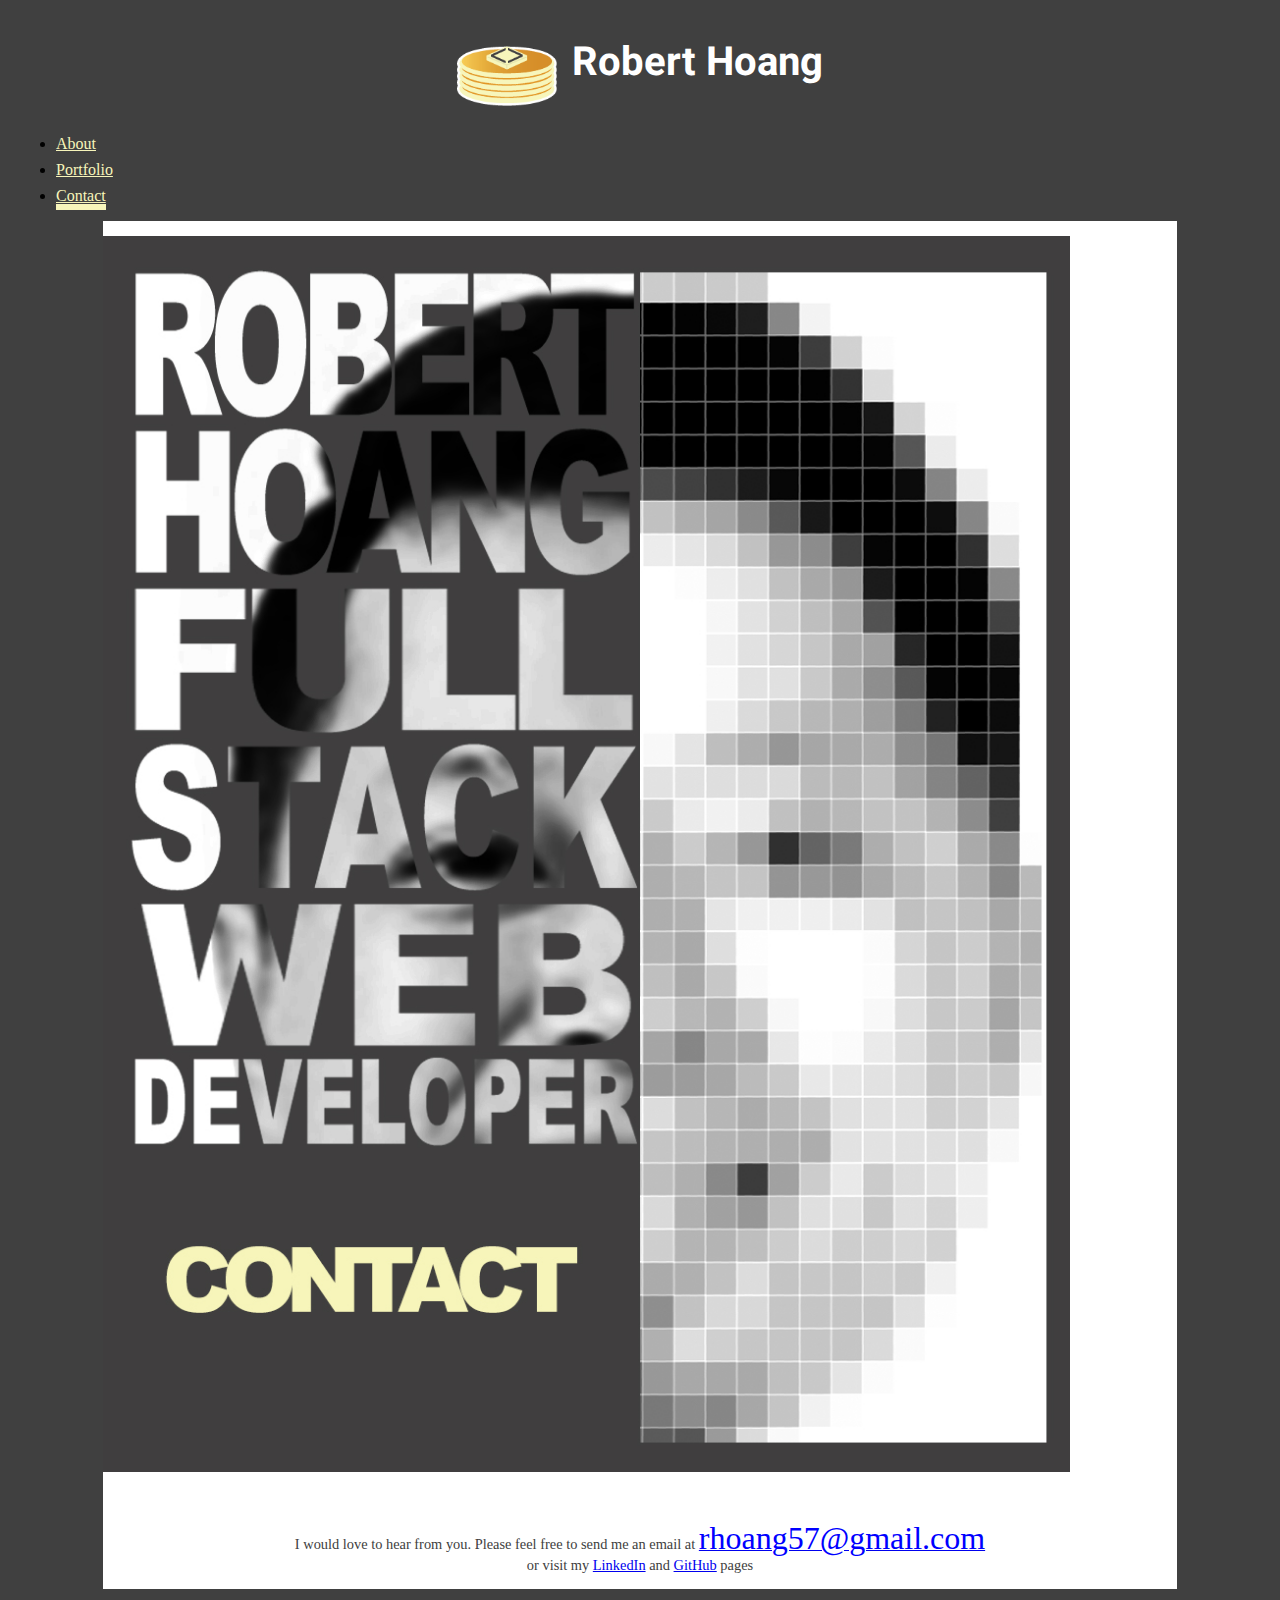
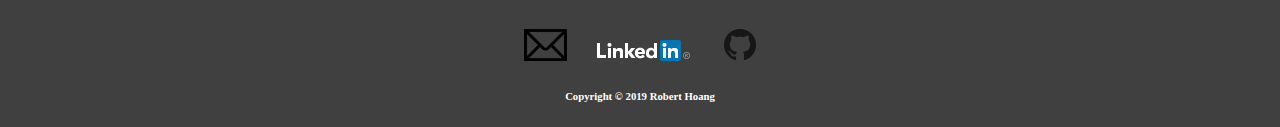
==== contact.html @ 402da617 "updated to latest portfolio code" ====
<!DOCTYPE html>
<html lang="en">
<head>
    <meta charset="UTF-8">
    <meta name="viewport" content="width=device-width, initial-scale=1.0">
    <meta http-equiv="X-UA-Compatible" content="ie=edge">
    <title>Robert Hoang :: Contact Page</title>
    <link rel="stylesheet" href="https://use.fontawesome.com/releases/v5.5.0/css/all.css" integrity="sha384-B4dIYHKNBt8Bc12p+WXckhzcICo0wtJAoU8YZTY5qE0Id1GSseTk6S+L3BlXeVIU" crossorigin="anonymous">
    <link href="https://fonts.googleapis.com/css?family=Heebo:900" rel="stylesheet">
    <link rel="stylesheet" href="https://maxcdn.bootstrapcdn.com/bootstrap/4.0.0-alpha.6/css/bootstrap.min.css" integrity="sha384-rwoIResjU2yc3z8GV/NPeZWAv56rSmLldC3R/AZzGRnGxQQKnKkoFVhFQhNUwEyJ"
	 crossorigin="anonymous">
	<link rel="stylesheet" type="text/css" href="assets/css/style.css">
</head>
<body>
    <div class="container">
            <div class="row">
                    <div class="col-12 header">
                        <img id="logo" src="assets/images/full-stack.png" alt="full stack web development logo">    
                        <h1 id="name" class="text-center"> Robert Hoang</h1>
                    </div>
            </div>
            
            
    
            <div class ="row">
                <div class="col-12">
                        <ul class="nav justify-content-center">
                                <li class="nav-item">
                                  <a class="nav-link" href="index.html">About</a>
                                </li>
                                <li class="nav-item"> 
                                  <a class="nav-link" href="portfolio.html">Portfolio</a>
                                </li>
                                <li class="nav-item">
                                  <a class="nav-link contact-on" href="contact.html">Contact</a>
                                </li>
                        </ul>
                </div>
            </div>

        <div class="row" id="content-row">
            <div class="col-sm-12 col-md-4 text-center">
                <img id="about-aside" src="assets/images/contact-img.jpg" alt="about aside image">
            </div>
            <div class="col-sm-12 col-md-8 main-content">

                    <p class="lead-contact">I would love to hear from you. Please feel free to send me an email at <a href="mailto:rhoang57@gmail.com"><span class="email-address">rhoang57@gmail.com</span></a><br> or visit my <a href="https://www.linkedin.com/in/robertahoang/">LinkedIn</a> and <a href="https://github.com/rhoang57">GitHub</a> pages
                        </p>
                    
                        <!-- <form>
        
                            <div class="form-group">
                                <label for="formGroupExampleInput2" id="form_name">Name</label>
                                <input type="text" class="form-control" id="formGroupExampleInput2" placeholder="FirstName LastName">
                            </div>
                
                            <div class="form-group">
                                <label for="exampleInputEmail1" id="form_email">Email</label>
                                <input type="email" class="form-control" id="exampleInputEmail1" aria-describedby="emailHelp" placeholder="username@email.com">
                            </div>
                    
                            <div class="form-group">
                                <label for="comment" id="form_message">Message</label>
                                <textarea class="form-control" rows="5" id="comment" placeholder="Please type your questions or comments in this box."></textarea>
                            </div>
                    
                            <button type="submit" class="btn" id="submit_button">Submit</button>
                        </form> -->
                    
            </div>
        </div>
    </div>

    <div class="logos"><a href="mailto:rhoang57@gmail.com"><img class="logo" src="assets\images\email_icon.png" alt="email icon"></i></a><a href="https://www.linkedin.com/in/robertahoang/"><img class="logo" src="assets\images\Logo-2CRev-21px-R.png" alt="LinkedIn logo"></a> <a href="https://github.com/rhoang57"><img class="logo" src="assets\images\GitHub-Mark-32px.png" alt="Git Hub logo"></a></div>
<footer class="footer">
    <div class="container">
        <span class="footer-text"><h6>Copyright &copy; 2019 Robert Hoang</h6></span>
    </div>
</footer>    
</body>
</html>
---- assets/css/style.css ----
body {
    background-color: #404040;    
}

p {
    color: #404040;
}

.header {
    display: flex;
  justify-content: center;
  align-items: center;
}

.container {
    margin-bottom: 2%;
}

#logo {
    width: 100px;
    display: inline-block; 
    margin-top: 2%;
    margin-right: 15px;
    float: left;
}

.nav-link {
    color: #f7f5ba;
}

.index-on,
.portfolio-on,
.contact-on {
    border-bottom: 6px solid;
    margin-bottom: 2%;
}

.nav-link:hover {
    color: #e2dfac;
}


#about-aside {
    width: 90%;
    display: inline-block;
    align-items: center;
    padding-top: 15px;
    padding-bottom: 15px;
}

.nav-item {
    margin: 8px;
}

.lead {
    font-size: .9em;
}

.lead-contact {
    font-size: .9em;
    text-align: center;
}

#name {
    color: rgb(255, 255, 255);
    font-family: 'Heebo', sans-serif;
    font-size: 2.5em;
    margin-top: 2%;
    display: inline-block;
}


.main-content {
    background-color: rgba(255, 255, 255, 0.9);
    margin-top: 15px;
    margin-bottom: 10px;
    display: flex;
    justify-content: center;
    flex-direction: column;
}

#content-row {
    background-color: white;
    width: 85%;
    margin: 0 auto;
}

.btn-code {
    background-color: lightblue;
    text-align: center;
}

.btn-code:hover {
    background-color: rgb(86, 159, 184);
}

.btn {
    background-color: #404040;
    color: white;
}

.btn:hover {
    background-color: #202020;
    cursor: pointer;
}

.card {
    padding-top: 1%;
    padding-bottom: 2%;
}
.card-img-top {
    max-width: 100%;
}

.card-text {
    font-size: .75em;
}

.card-body {
    flex-grow: 1;
}

.card-title {
    text-align: center;
}

.footer {
    margin-top: 15px;
}

.footer-text {
    color: white;
    text-align: center;
}

.logo {
    margin-left: 15px;
    margin-right: 15px;
    margin-top: 15px;
}

.logos {
    text-align: center;
}

.projbutton {
    margin-top: 5px;
}

.email-address {
    color: blue;
    font-size: 2rem;
}
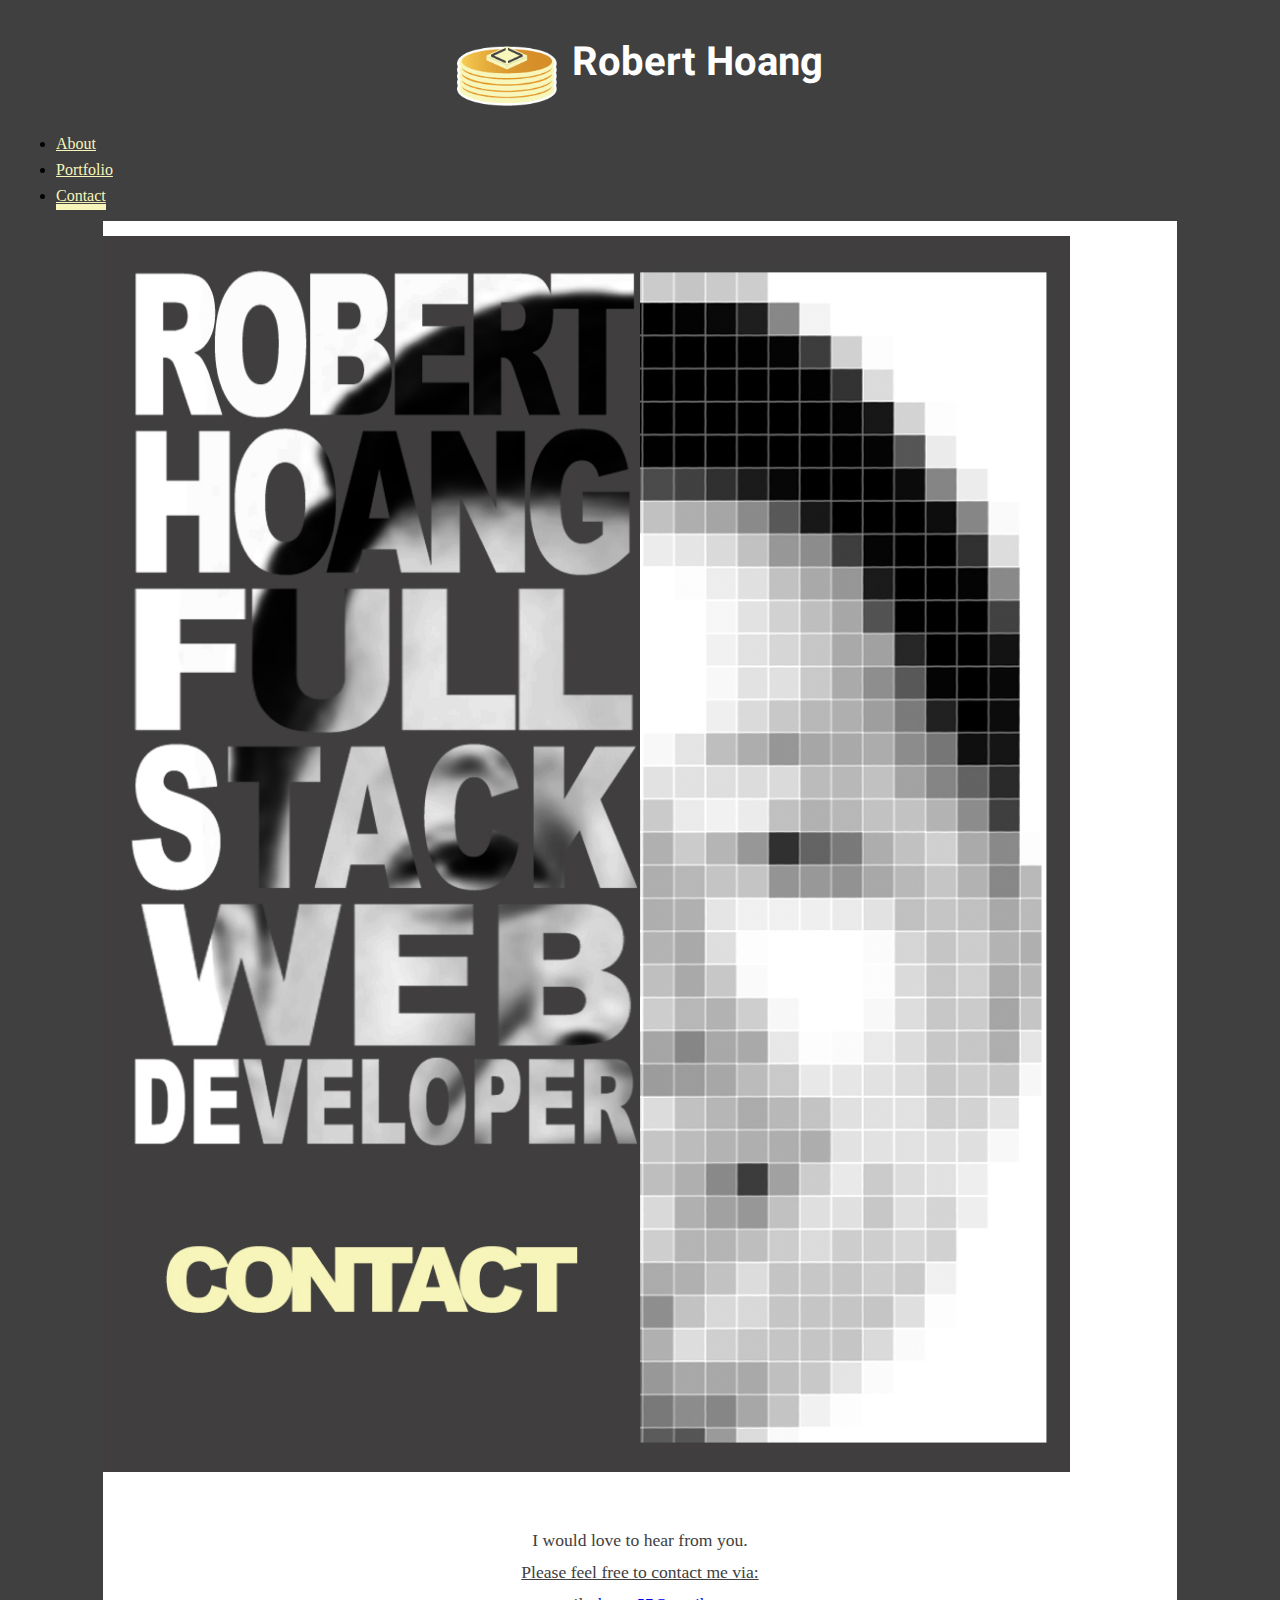
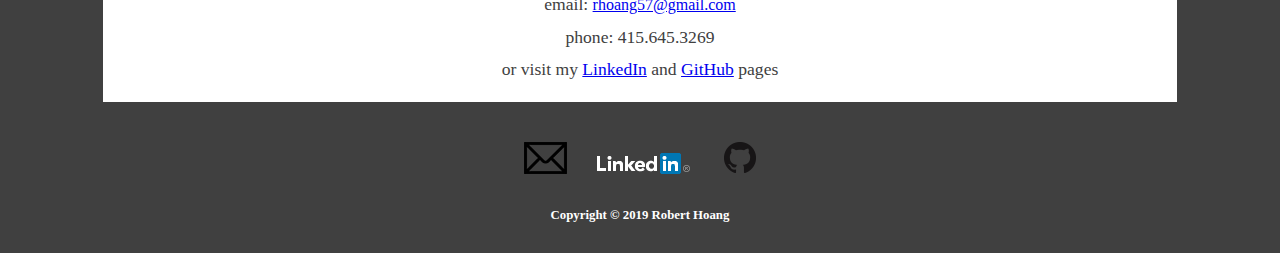
==== commit c890bad8: "new files added" ====
--- a/contact.html
+++ b/contact.html
@@ -5,18 +5,19 @@
     <meta name="viewport" content="width=device-width, initial-scale=1.0">
     <meta http-equiv="X-UA-Compatible" content="ie=edge">
     <title>Robert Hoang :: Contact Page</title>
-    <link rel="stylesheet" href="https://use.fontawesome.com/releases/v5.5.0/css/all.css" integrity="sha384-B4dIYHKNBt8Bc12p+WXckhzcICo0wtJAoU8YZTY5qE0Id1GSseTk6S+L3BlXeVIU" crossorigin="anonymous">
+    <link rel="stylesheet" href="https://use.fontawesome.com/releases/v5.7.2/css/all.css" integrity="sha384-fnmOCqbTlWIlj8LyTjo7mOUStjsKC4pOpQbqyi7RrhN7udi9RwhKkMHpvLbHG9Sr" crossorigin="anonymous">
     <link href="https://fonts.googleapis.com/css?family=Heebo:900" rel="stylesheet">
     <link rel="stylesheet" href="https://maxcdn.bootstrapcdn.com/bootstrap/4.0.0-alpha.6/css/bootstrap.min.css" integrity="sha384-rwoIResjU2yc3z8GV/NPeZWAv56rSmLldC3R/AZzGRnGxQQKnKkoFVhFQhNUwEyJ"
-	 crossorigin="anonymous">
+     crossorigin="anonymous">
+     <link rel="stylesheet" href="https://cdnjs.cloudflare.com/ajax/libs/animate.css/3.7.0/animate.min.css">
 	<link rel="stylesheet" type="text/css" href="assets/css/style.css">
 </head>
 <body>
     <div class="container">
             <div class="row">
                     <div class="col-12 header">
-                        <img id="logo" src="assets/images/full-stack.png" alt="full stack web development logo">    
-                        <h1 id="name" class="text-center"> Robert Hoang</h1>
+                        <img id="logo" class="animated bounce delay-.5s" src="assets/images/full-stack.png" alt="full stack web development logo">    
+                        <h1 id="name" class="text-center animated lightSpeedIn delay-.5s"> Robert Hoang</h1>
                     </div>
             </div>
             
@@ -44,7 +45,10 @@
             </div>
             <div class="col-sm-12 col-md-8 main-content">
 
-                    <p class="lead-contact">I would love to hear from you. Please feel free to send me an email at <a href="mailto:rhoang57@gmail.com"><span class="email-address">rhoang57@gmail.com</span></a><br> or visit my <a href="https://www.linkedin.com/in/robertahoang/">LinkedIn</a> and <a href="https://github.com/rhoang57">GitHub</a> pages
+                    <p class="lead contact-content">I would love to hear from you.<br> <u>Please feel free to contact me via:</u><br>
+                        <i class="fas fa-envelope-square"></i> email: <a href="mailto:rhoang57@gmail.com"><span class="email-address">rhoang57@gmail.com</span></a><br>
+                        <i class="fas fa-mobile-alt"></i> phone: 415.645.3269<br>
+                         or visit my <i class="fab fa-linkedin"></i> <a href="https://www.linkedin.com/in/robertahoang/">LinkedIn</a> and <i class="fab fa-github-square"></i> <a href="https://github.com/rhoang57">GitHub</a> pages
                         </p>
                     
                         <!-- <form>
--- a/assets/css/style.css
+++ b/assets/css/style.css
@@ -53,11 +53,12 @@
 }
 
 .lead {
-    font-size: .9em;
+    font-family: 'Bitter', serif;
+    font-size: 1.1rem;
 }
 
 .lead-contact {
-    font-size: .9em;
+    font-size: 1.1rem;
     text-align: center;
 }
 
@@ -128,6 +129,10 @@
     margin-top: 15px;
 }
 
+h6 {
+    font-size: .8rem;
+}
+
 .footer-text {
     color: white;
     text-align: center;
@@ -148,6 +153,10 @@
 }
 
 .email-address {
-    color: blue;
-    font-size: 2rem;
+    font-size: 1rem;
+}
+
+.contact-content {
+    text-align: center;
+    line-height: 2rem;
 }